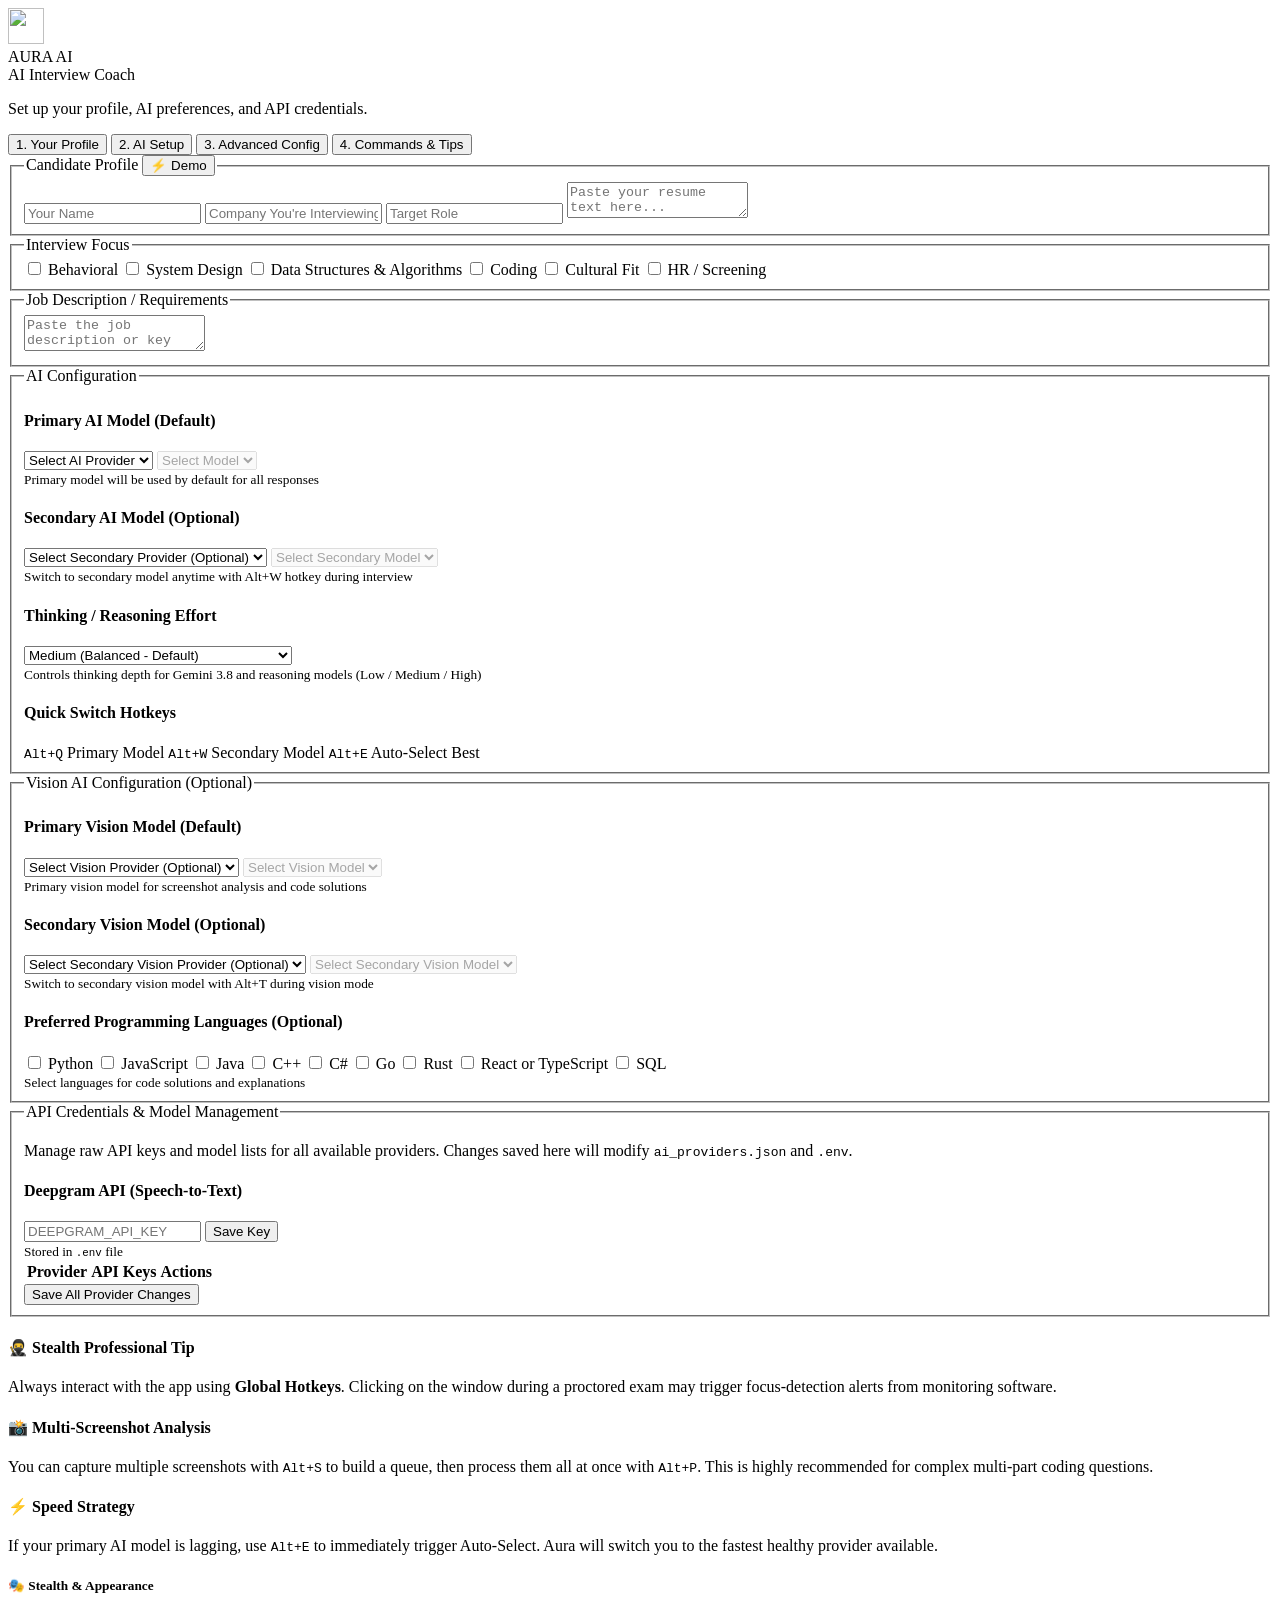
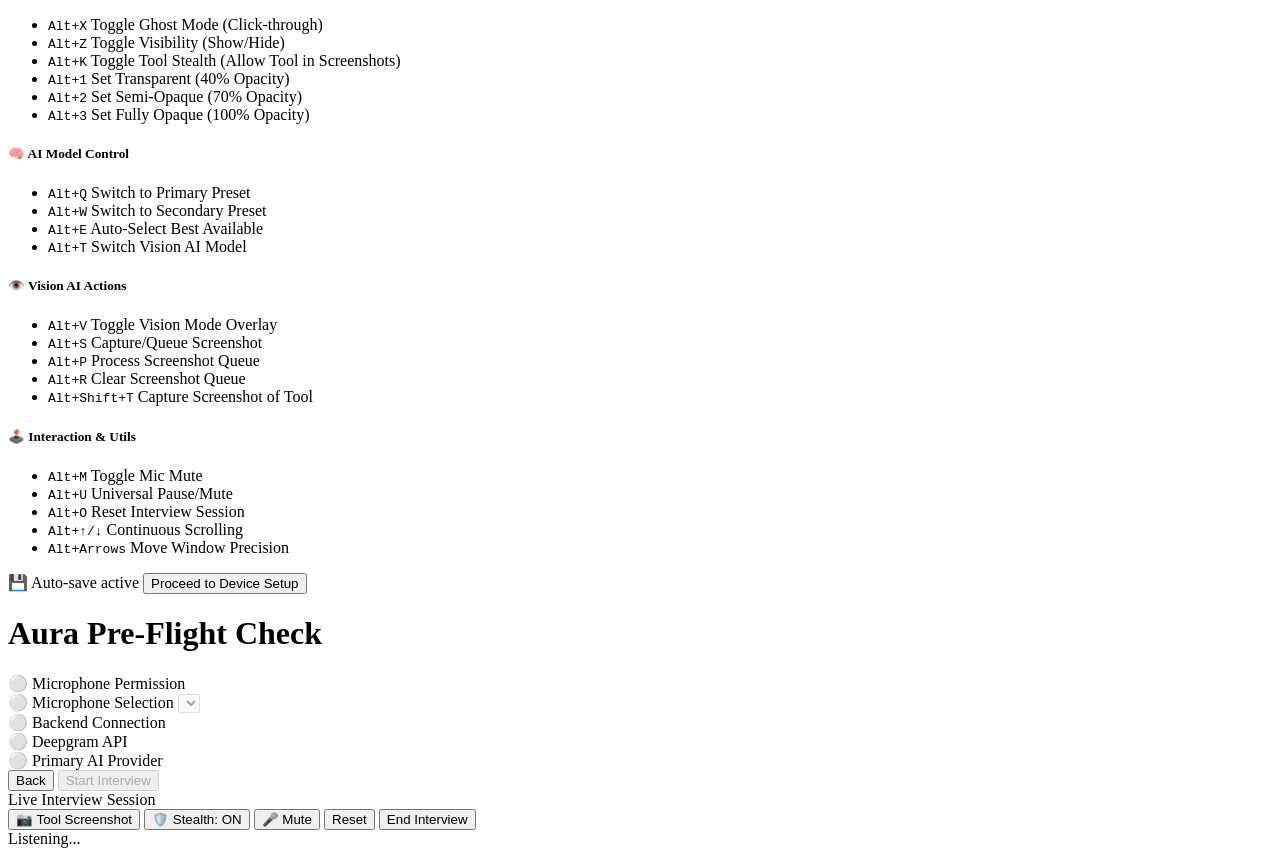
==== web/index.html @ 2e53de3b "feat: complete Aura AI with modern stealth HUD, persistent profile, and optimized Gemini vision" ====
<!DOCTYPE html>
<html lang="en">

<head>
    <meta charset="UTF-8">
    <meta name="viewport" content="width=device-width, initial-scale=1.0">
    <title>Aura</title>
    <link rel="stylesheet" href="/static/css/main.css">
    <link rel="stylesheet" href="/static/css/live-interview.css">
    <link rel="stylesheet" href="/static/css/markdown-styles.css">
    <link rel="stylesheet" href="/static/css/hotkeys.css">
    <!-- Third-party assets are bundled in web/vendor (see its README), so the
         window never waits on the network and works offline -->
    <link rel="stylesheet" href="/static/vendor/inter/inter.css">
    <!-- Prism.js for syntax highlighting; the autoloader fetches languages from vendor/prism/components -->
    <link rel="stylesheet" href="/static/vendor/prism/themes/prism-okaidia.min.css">
    <script src="/static/vendor/prism/components/prism-core.min.js"></script>
    <script src="/static/vendor/prism/plugins/autoloader/prism-autoloader.min.js"></script>
    <!-- KaTeX for LaTeX math in AI responses (keep in sync with package.json) -->
    <link rel="stylesheet" href="/static/vendor/katex/katex.min.css">
    <script defer src="/static/vendor/katex/katex.min.js"></script>
    <script src="/static/vendor/html2canvas.min.js"></script>
</head>

<body>

    <!-- Stage 1: Onboarding -->
    <div id="onboarding-view" class="view active">
        <div class="container">
            <div class="brand-header">
                <div class="brand-lockup">
                    <img class="brand-mark" src="/static/img/aura-logo.png" alt="" width="36" height="36">
                    <div class="brand-logo">AURA AI</div>
                </div>
                <span class="brand-tagline">AI Interview Coach</span>
            </div>
            <p class="subtitle">Set up your profile, AI preferences, and API credentials.</p>

            <!-- Tab Navigation -->
            <div class="tabs-nav">
                <button class="tab-btn active" data-tab="profile-tab">1. Your Profile</button>
                <button class="tab-btn" data-tab="ai-setup-tab">2. AI Setup</button>
                <button class="tab-btn" data-tab="advanced-config-tab">3. Advanced Config</button>
                <button class="tab-btn" data-tab="commands-tab">4. Commands & Tips</button>
            </div>

            <div class="tab-content">
                <!-- Tab 1: Profile -->
                <div id="profile-tab" class="tab-pane active">
                    <div class="onboarding-grid">
                        <fieldset class="grid-span-1">
                            <legend>Candidate Profile <button type="button" id="fill-demo-btn" class="demo-fill-btn"
                                    title="Fill with demo data">⚡ Demo</button></legend>
                            <input type="text" id="user-name" placeholder="Your Name" required>
                            <input type="text" id="user-company" placeholder="Company You're Interviewing With"
                                required>
                            <input type="text" id="user-role" placeholder="Target Role" required>
                            <textarea id="user-resume" placeholder="Paste your resume text here..." required></textarea>
                        </fieldset>

                        <fieldset class="grid-span-1">
                            <legend>Interview Focus</legend>
                            <div class="checkbox-group">
                                <label><input type="checkbox" name="focus" value="behavioral"> Behavioral</label>
                                <label><input type="checkbox" name="focus" value="system-design"> System Design</label>
                                <label><input type="checkbox" name="focus" value="dsa"> Data Structures &
                                    Algorithms</label>
                                <label><input type="checkbox" name="focus" value="coding"> Coding</label>
                                <label><input type="checkbox" name="focus" value="cultural-fit"> Cultural Fit</label>
                                <label><input type="checkbox" name="focus" value="hr"> HR / Screening</label>
                            </div>
                        </fieldset>
                    </div>
                    <fieldset>
                        <legend>Job Description / Requirements</legend>
                        <textarea id="user-objectives"
                            placeholder="Paste the job description or key requirements here to give the AI context."></textarea>
                    </fieldset>
                </div>

                <!-- Tab 2: AI Setup -->
                <div id="ai-setup-tab" class="tab-pane">
                    <fieldset>
                        <legend>AI Configuration</legend>
                        <div class="ai-config-section">
                            <div class="ai-config-primary">
                                <h4>Primary AI Model (Default)</h4>
                                <div class="ai-config-group">
                                    <select id="ai-provider-select" aria-label="Primary AI provider" required>
                                        <option value="">Select AI Provider</option>
                                    </select>
                                    <select id="ai-model-select" aria-label="Primary AI model" disabled required>
                                        <option value="">Select Model</option>
                                    </select>
                                </div>
                                <small class="config-hint">Primary model will be used by default for all
                                    responses</small>
                            </div>

                            <div class="ai-config-secondary">
                                <h4>Secondary AI Model (Optional)</h4>
                                <div class="ai-config-group">
                                    <select id="ai-secondary-provider-select" aria-label="Secondary AI provider">
                                        <option value="">Select Secondary Provider (Optional)</option>
                                    </select>
                                    <select id="ai-secondary-model-select" aria-label="Secondary AI model" disabled>
                                        <option value="">Select Secondary Model</option>
                                    </select>
                                </div>
                                <small class="config-hint">Switch to secondary model anytime with Alt+W hotkey during
                                    interview</small>
                            </div>

                            <div class="ai-config-effort" style="margin-top: 15px;">
                                <h4>Thinking / Reasoning Effort</h4>
                                <div class="ai-config-group">
                                    <select id="reasoning-effort-select" aria-label="Thinking / Reasoning Effort">
                                        <option value="medium" selected>Medium (Balanced - Default)</option>
                                        <option value="low">Low (Fastest response, light thinking)</option>
                                        <option value="high">High (Deep reasoning, thorough analysis)</option>
                                    </select>
                                </div>
                                <small class="config-hint">Controls thinking depth for Gemini 3.8 and reasoning models (Low / Medium / High)</small>
                            </div>

                            <div class="preset-info">
                                <h4>Quick Switch Hotkeys</h4>
                                <div class="hotkey-list">
                                    <span class="hotkey-item"><kbd>Alt+Q</kbd> Primary Model</span>
                                    <span class="hotkey-item"><kbd>Alt+W</kbd> Secondary Model</span>
                                    <span class="hotkey-item"><kbd>Alt+E</kbd> Auto-Select Best</span>
                                </div>
                            </div>
                        </div>
                    </fieldset>

                    <fieldset>
                        <legend>Vision AI Configuration (Optional)</legend>
                        <div class="vision-config-section">
                            <div class="vision-config-primary">
                                <h4>Primary Vision Model (Default)</h4>
                                <div class="ai-config-group">
                                    <select id="vision-provider-select" aria-label="Primary vision provider">
                                        <option value="">Select Vision Provider (Optional)</option>
                                    </select>
                                    <select id="vision-model-select" aria-label="Primary vision model" disabled>
                                        <option value="">Select Vision Model</option>
                                    </select>
                                </div>
                                <small class="config-hint">Primary vision model for screenshot analysis and code
                                    solutions</small>
                            </div>

                            <div class="vision-config-secondary">
                                <h4>Secondary Vision Model (Optional)</h4>
                                <div class="ai-config-group">
                                    <select id="vision-secondary-provider-select" aria-label="Secondary vision provider">
                                        <option value="">Select Secondary Vision Provider (Optional)</option>
                                    </select>
                                    <select id="vision-secondary-model-select" aria-label="Secondary vision model" disabled>
                                        <option value="">Select Secondary Vision Model</option>
                                    </select>
                                </div>
                                <small class="config-hint">Switch to secondary vision model with Alt+T during vision
                                    mode</small>
                            </div>

                            <div class="programming-languages">
                                <h4>Preferred Programming Languages (Optional)</h4>
                                <div class="language-selector">
                                    <div class="checkbox-group">
                                        <label><input type="checkbox" name="language" value="python"> Python</label>
                                        <label><input type="checkbox" name="language" value="javascript">
                                            JavaScript</label>
                                        <label><input type="checkbox" name="language" value="java"> Java</label>
                                        <label><input type="checkbox" name="language" value="cpp"> C++</label>
                                        <label><input type="checkbox" name="language" value="csharp"> C#</label>
                                        <label><input type="checkbox" name="language" value="go"> Go</label>
                                        <label><input type="checkbox" name="language" value="rust"> Rust</label>
                                        <label><input type="checkbox" name="language" value="react or typescript"> React
                                            or TypeScript</label>
                                        <label><input type="checkbox" name="language" value="sql"> SQL</label>
                                    </div>
                                </div>
                                <small class="config-hint">Select languages for code solutions and explanations</small>
                            </div>
                        </div>
                    </fieldset>
                </div>

                <!-- Tab 3: Advanced Configuration -->
                <div id="advanced-config-tab" class="tab-pane">
                    <fieldset>
                        <legend>API Credentials & Model Management</legend>
                        <div class="advanced-info-box">
                            <p>Manage raw API keys and model lists for all available providers. Changes saved here will
                                modify <code>ai_providers.json</code> and <code>.env</code>.</p>
                        </div>

                        <div class="deepgram-config">
                            <h4>Deepgram API (Speech-to-Text)</h4>
                            <div class="config-row">
                                <input type="password" id="adv-deepgram-key" placeholder="DEEPGRAM_API_KEY">
                                <button id="save-deepgram-btn" class="save-small">Save Key</button>
                            </div>
                            <small class="config-hint">Stored in <code>.env</code> file</small>
                        </div>

                        <div class="providers-table-container">
                            <table class="providers-table">
                                <thead>
                                    <tr>
                                        <th>Provider</th>
                                        <th>API Keys</th>
                                        <th>Actions</th>
                                    </tr>
                                </thead>
                                <tbody id="adv-providers-list">
                                    <!-- Providers will be generated here -->
                                </tbody>
                            </table>
                        </div>

                        <div class="advanced-actions">
                            <button id="save-all-providers-btn">Save All Provider Changes</button>
                        </div>
                    </fieldset>
                </div>

                <!-- Tab 4: Commands & Pro-Tips -->
                <div id="commands-tab" class="tab-pane">
                    <div class="commands-layout">
                        <div class="pro-tips-section">
                            <div class="pro-tip-card">
                                <h4>🥷 Stealth Professional Tip</h4>
                                <p>Always interact with the app using <strong>Global Hotkeys</strong>. Clicking on the
                                    window during a proctored exam may trigger focus-detection alerts from monitoring
                                    software.</p>
                            </div>
                            <div class="pro-tip-card vision">
                                <h4>📸 Multi-Screenshot Analysis</h4>
                                <p>You can capture multiple screenshots with <kbd>Alt+S</kbd> to build a queue, then
                                    process them all at once with <kbd>Alt+P</kbd>. This is highly recommended for
                                    complex multi-part coding questions.</p>
                            </div>
                            <div class="pro-tip-card performance">
                                <h4>⚡ Speed Strategy</h4>
                                <p>If your primary AI model is lagging, use <kbd>Alt+E</kbd> to immediately trigger
                                    Auto-Select. Aura will switch you to the fastest healthy provider available.</p>
                            </div>
                        </div>

                        <div class="commands-grid">
                            <div class="command-category">
                                <h5>🎭 Stealth & Appearance</h5>
                                <ul class="command-list">
                                    <li><kbd>Alt+X</kbd> <span>Toggle Ghost Mode (Click-through)</span></li>
                                    <li><kbd>Alt+Z</kbd> <span>Toggle Visibility (Show/Hide)</span></li>
                                    <li><kbd>Alt+K</kbd> <span>Toggle Tool Stealth (Allow Tool in Screenshots)</span></li>
                                    <li><kbd>Alt+1</kbd> <span>Set Transparent (40% Opacity)</span></li>
                                    <li><kbd>Alt+2</kbd> <span>Set Semi-Opaque (70% Opacity)</span></li>
                                    <li><kbd>Alt+3</kbd> <span>Set Fully Opaque (100% Opacity)</span></li>
                                </ul>
                            </div>

                            <div class="command-category">
                                <h5>🧠 AI Model Control</h5>
                                <ul class="command-list">
                                    <li><kbd>Alt+Q</kbd> <span>Switch to Primary Preset</span></li>
                                    <li><kbd>Alt+W</kbd> <span>Switch to Secondary Preset</span></li>
                                    <li><kbd>Alt+E</kbd> <span>Auto-Select Best Available</span></li>
                                    <li><kbd>Alt+T</kbd> <span>Switch Vision AI Model</span></li>
                                </ul>
                            </div>

                            <div class="command-category">
                                <h5>👁️ Vision AI Actions</h5>
                                <ul class="command-list">
                                    <li><kbd>Alt+V</kbd> <span>Toggle Vision Mode Overlay</span></li>
                                    <li><kbd>Alt+S</kbd> <span>Capture/Queue Screenshot</span></li>
                                    <li><kbd>Alt+P</kbd> <span>Process Screenshot Queue</span></li>
                                    <li><kbd>Alt+R</kbd> <span>Clear Screenshot Queue</span></li>
                                    <li><kbd>Alt+Shift+T</kbd> <span>Capture Screenshot of Tool</span></li>
                                </ul>
                            </div>

                            <div class="command-category">
                                <h5>🕹️ Interaction & Utils</h5>
                                <ul class="command-list">
                                    <li><kbd>Alt+M</kbd> <span>Toggle Mic Mute</span></li>
                                    <li><kbd>Alt+U</kbd> <span>Universal Pause/Mute</span></li>
                                    <li><kbd>Alt+O</kbd> <span>Reset Interview Session</span></li>
                                    <li><kbd>Alt+↑/↓</kbd> <span>Continuous Scrolling</span></li>
                                    <li><kbd>Alt+Arrows</kbd> <span>Move Window Precision</span></li>
                                </ul>
                            </div>
                        </div>
                    </div>
                </div>
            </div>

            <div class="onboarding-footer">
                <span id="auto-save-status" class="auto-save-status">💾 Auto-save active</span>
                <button id="proceed-to-checks">Proceed to Device Setup</button>
            </div>
        </div>
    </div>

    <!-- Stage 2: Pre-Flight Check -->
    <div id="preflight-view" class="view">
        <div class="container">
            <h1>Aura Pre-Flight Check</h1>
            <div id="checks">
                <div class="check-item" id="check-mic-permission"><span class="indicator">⚪</span> Microphone Permission
                </div>
                <div class="check-item" id="check-mic-selection"><span class="indicator">⚪</span> Microphone Selection
                    <select id="mic-select" aria-label="Microphone device" disabled></select>
                </div>
                <div class="check-item" id="check-backend"><span class="indicator">⚪</span> Backend Connection</div>
                <div class="check-item" id="check-deepgram"><span class="indicator">⚪</span> Deepgram API</div>
                <div class="check-item" id="check-ai-provider"><span class="indicator">⚪</span> Primary AI Provider
                </div>
                <div class="check-item" id="check-ai-secondary-provider" style="display: none;"><span
                        class="indicator">⚪</span> Secondary AI Provider</div>
                <div class="check-item" id="check-vision-provider" style="display: none;"><span
                        class="indicator">⚪</span> Primary Vision AI Provider</div>
                <div class="check-item" id="check-vision-secondary-provider" style="display: none;"><span
                        class="indicator">⚪</span> Secondary Vision AI Provider</div>
            </div>
            <div class="preflight-buttons">
                <button id="back-to-onboarding-btn">Back</button>
                <button id="start-interview-button" disabled>Start Interview</button>
            </div>
        </div>
    </div>

    <!-- Stage 3: Live Interview -->
    <div id="live-view" class="view">
        <div class="live-interview-container">
            <!-- Header -->
            <div class="live-header">
                <div class="live-status">
                    <div class="status-indicator recording"></div>
                    <span>Live Interview Session</span>
                </div>
                <div class="header-controls">
                    <button id="tool-screenshot-btn" class="header-tool-btn" title="Take Screenshot of Tool (Alt+Shift+T)">
                        <span class="btn-icon">📷</span>
                        <span class="btn-text">Tool Screenshot</span>
                    </button>
                    <button id="toggle-stealth-btn" class="header-tool-btn active" title="Toggle Screen Capture Protection (Alt+K)">
                        <span class="btn-icon">🛡️</span>
                        <span class="btn-text">Stealth: ON</span>
                    </button>
                    <button id="mute-btn" class="mute-btn" title="Mute microphone input to app (Alt+M)">
                        <span class="mute-icon">🎤</span>
                        <span class="mute-text">Mute</span>
                    </button>
                    <button id="reset-interview-btn" class="reset-btn">Reset</button>
                    <button id="end-interview-btn" class="end-btn">End Interview</button>
                </div>
            </div>

            <!-- Main Content Area -->
            <div class="interview-content">
                <div class="conversation-stream" id="conversation-stream">
                    <!-- Dynamic content will be added here -->
                </div>
            </div>

            <!-- Current Activity Indicator -->
            <div class="activity-indicator" id="activity-indicator">
                <div class="listening-state">
                    <div class="pulse"></div>
                    <span>Listening...</span>
                </div>
            </div>
        </div>
    </div>

    <script type="module" src="/static/js/preset-manager.js"></script>
    <script type="module" src="/static/js/screenshot-service.js"></script>
    <script type="module" src="/static/js/main.js"></script>

</body>

</html>
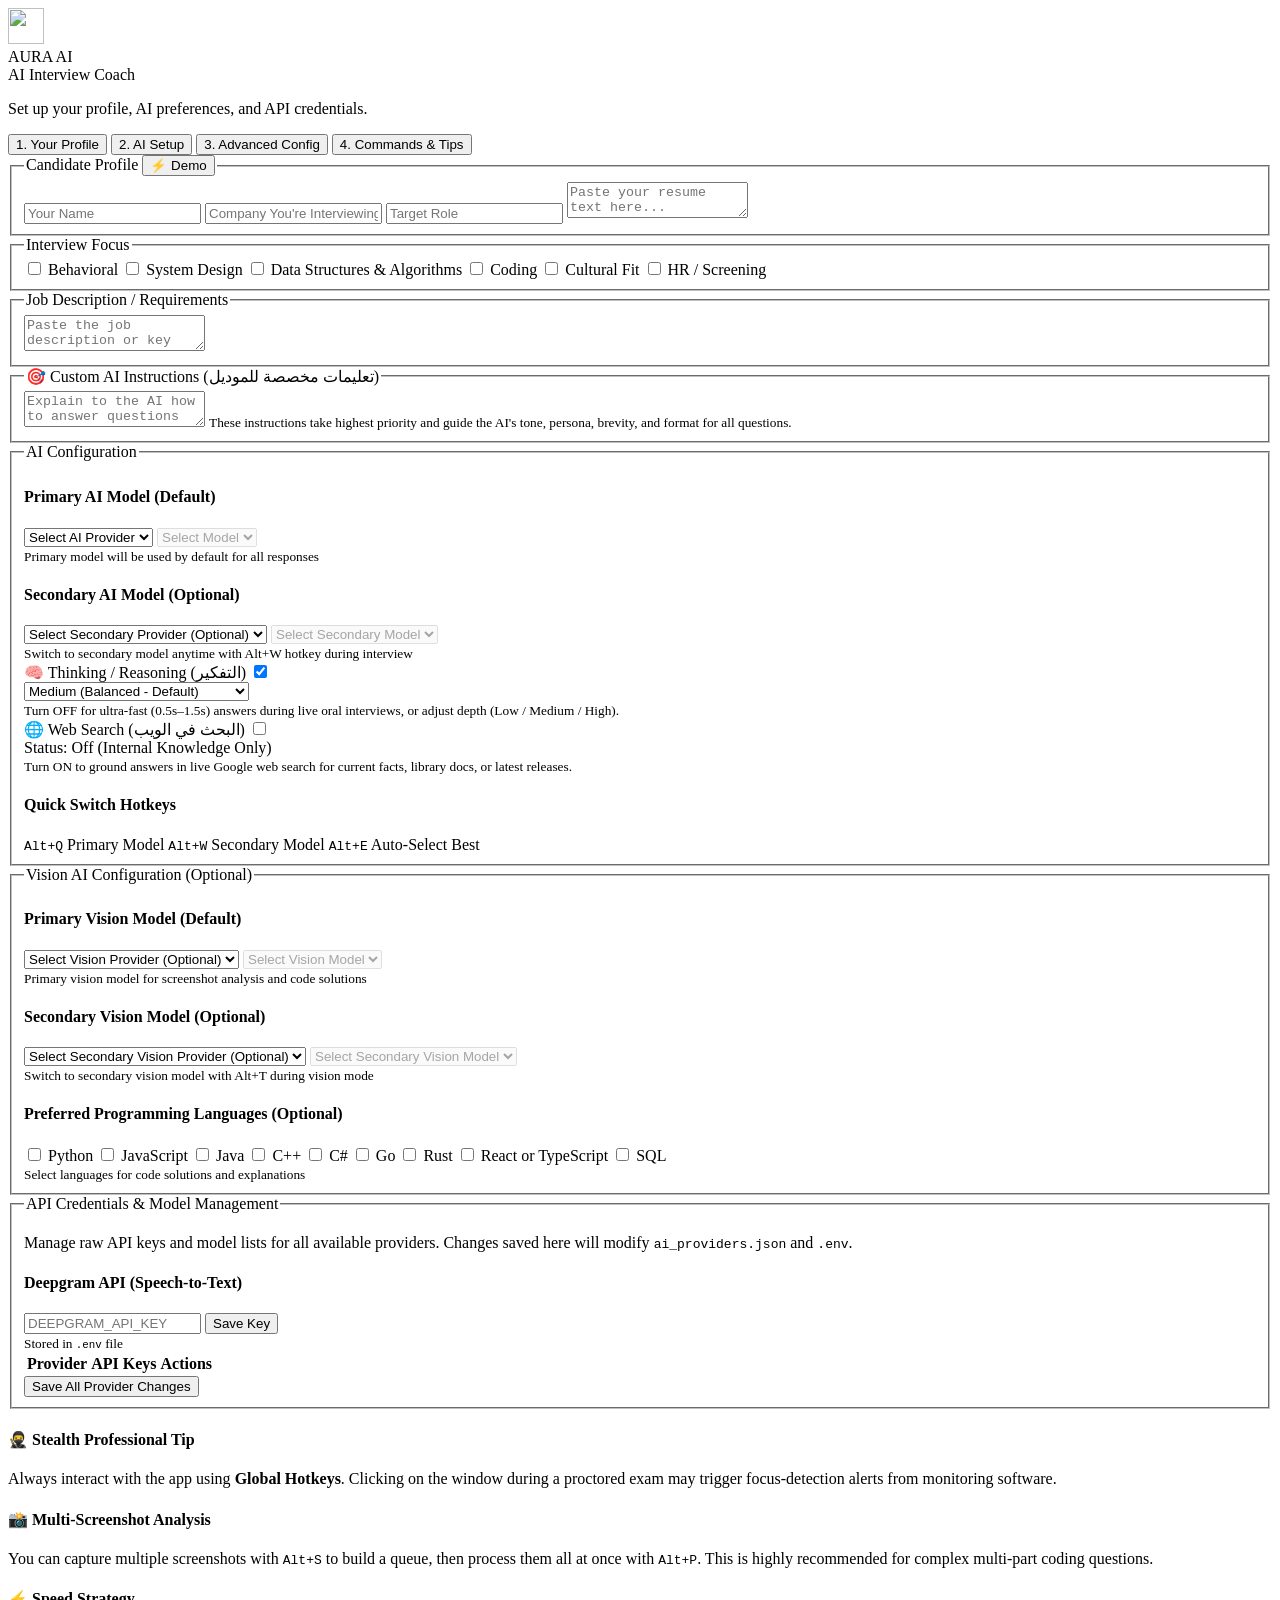
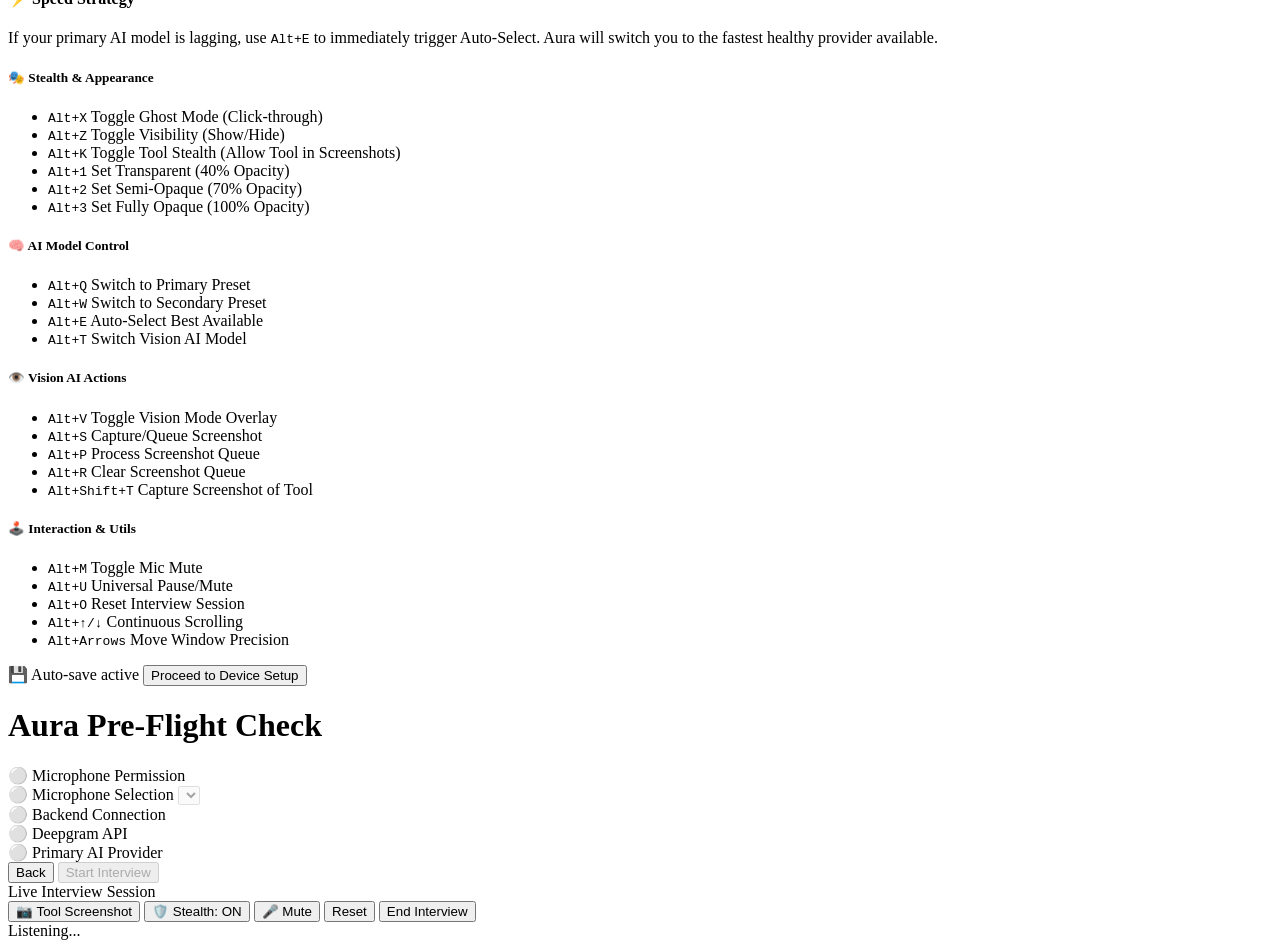
==== commit 1bd29c0b: "feat: add custom AI instructions with thinking and web search toggles - Add user instructions textar" ====
--- a/web/index.html
+++ b/web/index.html
@@ -76,6 +76,12 @@
                         <textarea id="user-objectives"
                             placeholder="Paste the job description or key requirements here to give the AI context."></textarea>
                     </fieldset>
+                    <fieldset>
+                        <legend>🎯 Custom AI Instructions (تعليمات مخصصة للموديل)</legend>
+                        <textarea id="user-instructions"
+                            placeholder="Explain to the AI how to answer questions (e.g., 'Answer in concise bullet points', 'Keep explanations under 2 minutes', 'Explain concepts from first principles with simple analogies', 'Speak as an undergraduate student', 'Respond in Arabic if the interviewer speaks Arabic')."></textarea>
+                        <small class="config-hint">These instructions take highest priority and guide the AI's tone, persona, brevity, and format for all questions.</small>
+                    </fieldset>
                 </div>
 
                 <!-- Tab 2: AI Setup -->
@@ -111,16 +117,48 @@
                                     interview</small>
                             </div>
 
-                            <div class="ai-config-effort" style="margin-top: 15px;">
-                                <h4>Thinking / Reasoning Effort</h4>
-                                <div class="ai-config-group">
-                                    <select id="reasoning-effort-select" aria-label="Thinking / Reasoning Effort">
-                                        <option value="medium" selected>Medium (Balanced - Default)</option>
-                                        <option value="low">Low (Fastest response, light thinking)</option>
-                                        <option value="high">High (Deep reasoning, thorough analysis)</option>
-                                    </select>
-                                </div>
-                                <small class="config-hint">Controls thinking depth for Gemini 3.8 and reasoning models (Low / Medium / High)</small>
+                            <!-- Advanced Features: Thinking & Web Search Toggles -->
+                            <div class="ai-feature-toggles">
+                                <!-- Thinking / Reasoning Feature Card -->
+                                <div class="feature-toggle-card">
+                                    <div class="feature-card-header">
+                                        <label for="enable-reasoning-toggle" class="feature-card-label">
+                                            <span class="feature-icon">🧠</span>
+                                            <span>Thinking / Reasoning (التفكير)</span>
+                                        </label>
+                                        <label class="switch">
+                                            <input type="checkbox" id="enable-reasoning-toggle" checked>
+                                            <span class="slider"></span>
+                                        </label>
+                                    </div>
+                                    <div class="ai-config-group feature-select-group">
+                                        <select id="reasoning-effort-select" aria-label="Thinking / Reasoning Effort">
+                                            <option value="off">Off (Zero Thinking Latency ⚡)</option>
+                                            <option value="low">Low (Light thinking, fast response)</option>
+                                            <option value="medium" selected>Medium (Balanced - Default)</option>
+                                            <option value="high">High (Deep reasoning & analysis)</option>
+                                        </select>
+                                    </div>
+                                    <small class="config-hint">Turn OFF for ultra-fast (0.5s–1.5s) answers during live oral interviews, or adjust depth (Low / Medium / High).</small>
+                                </div>
+
+                                <!-- Web Search Grounding Feature Card -->
+                                <div class="feature-toggle-card">
+                                    <div class="feature-card-header">
+                                        <label for="enable-web-search-toggle" class="feature-card-label">
+                                            <span class="feature-icon">🌐</span>
+                                            <span>Web Search (البحث في الويب)</span>
+                                        </label>
+                                        <label class="switch">
+                                            <input type="checkbox" id="enable-web-search-toggle">
+                                            <span class="slider"></span>
+                                        </label>
+                                    </div>
+                                    <div class="feature-status-banner">
+                                        Status: <span id="web-search-badge" class="search-badge-off">Off (Internal Knowledge Only)</span>
+                                    </div>
+                                    <small class="config-hint">Turn ON to ground answers in live Google web search for current facts, library docs, or latest releases.</small>
+                                </div>
                             </div>
 
                             <div class="preset-info">
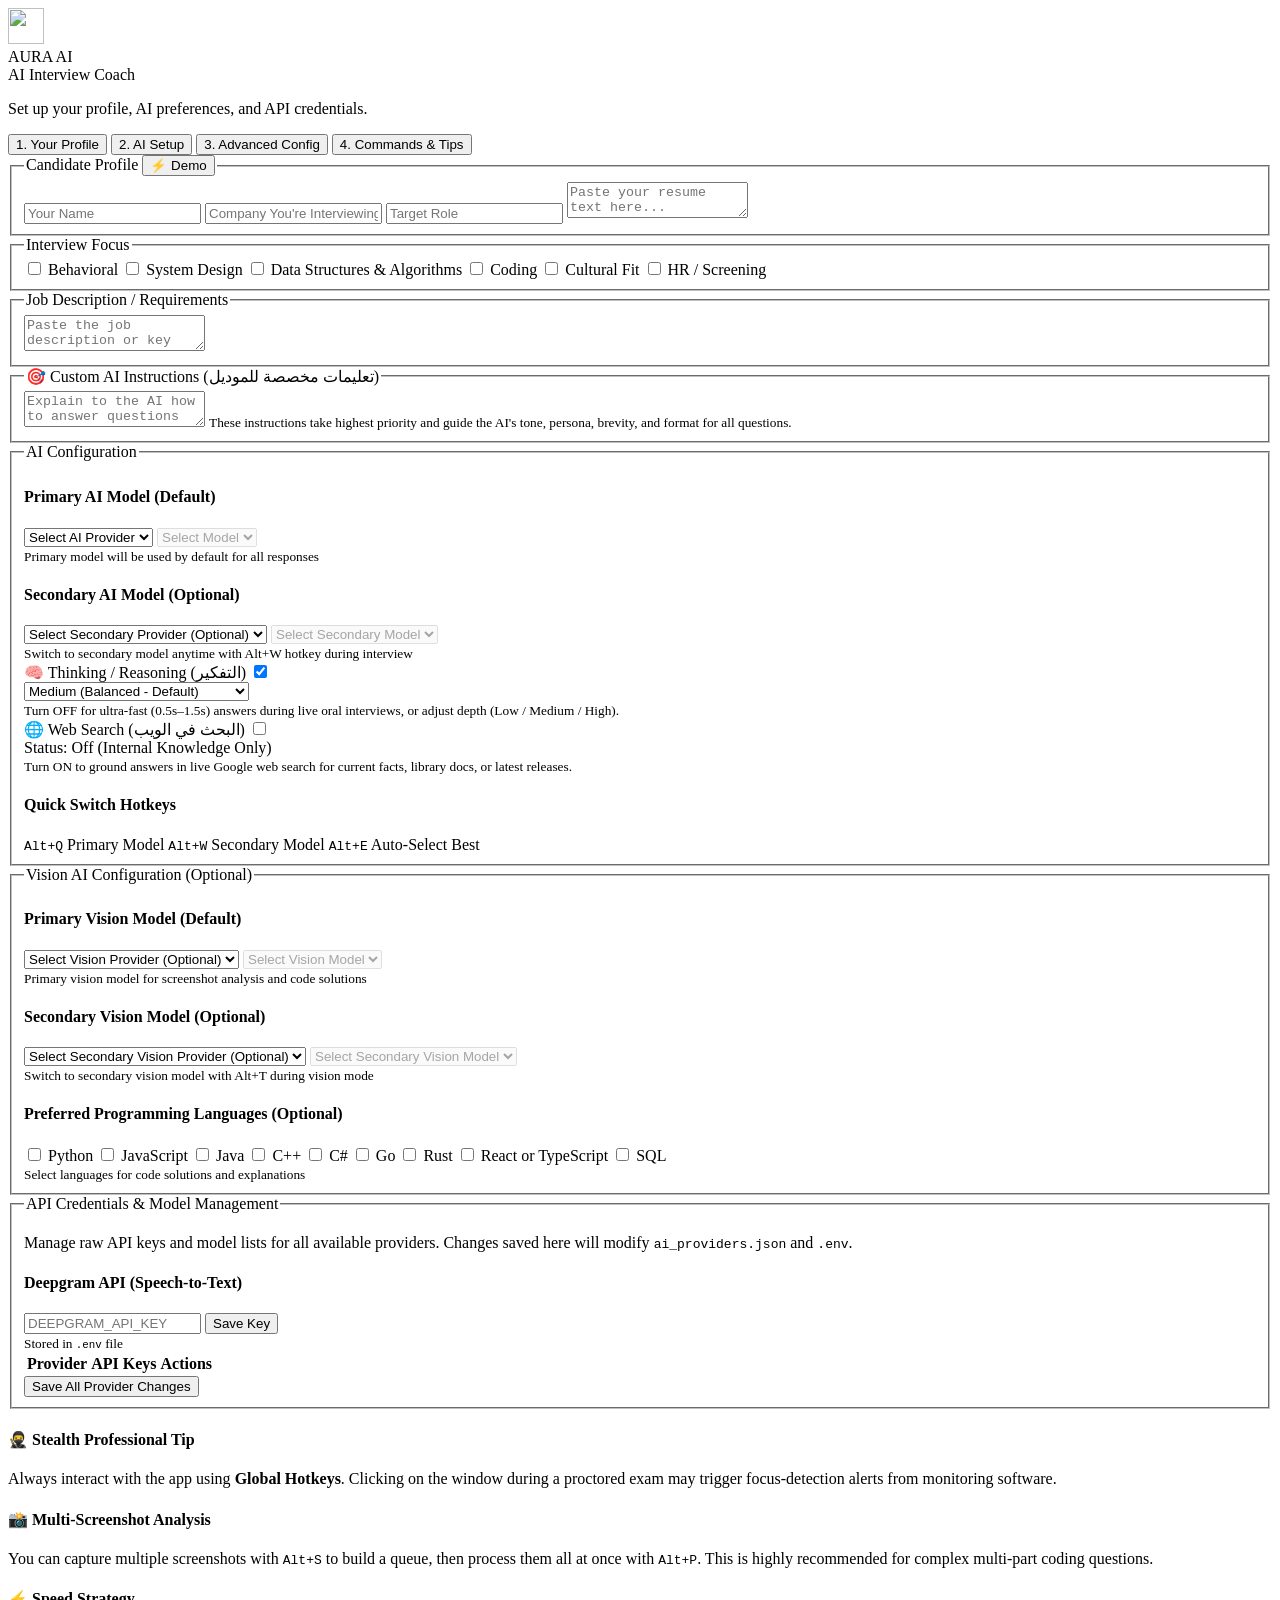
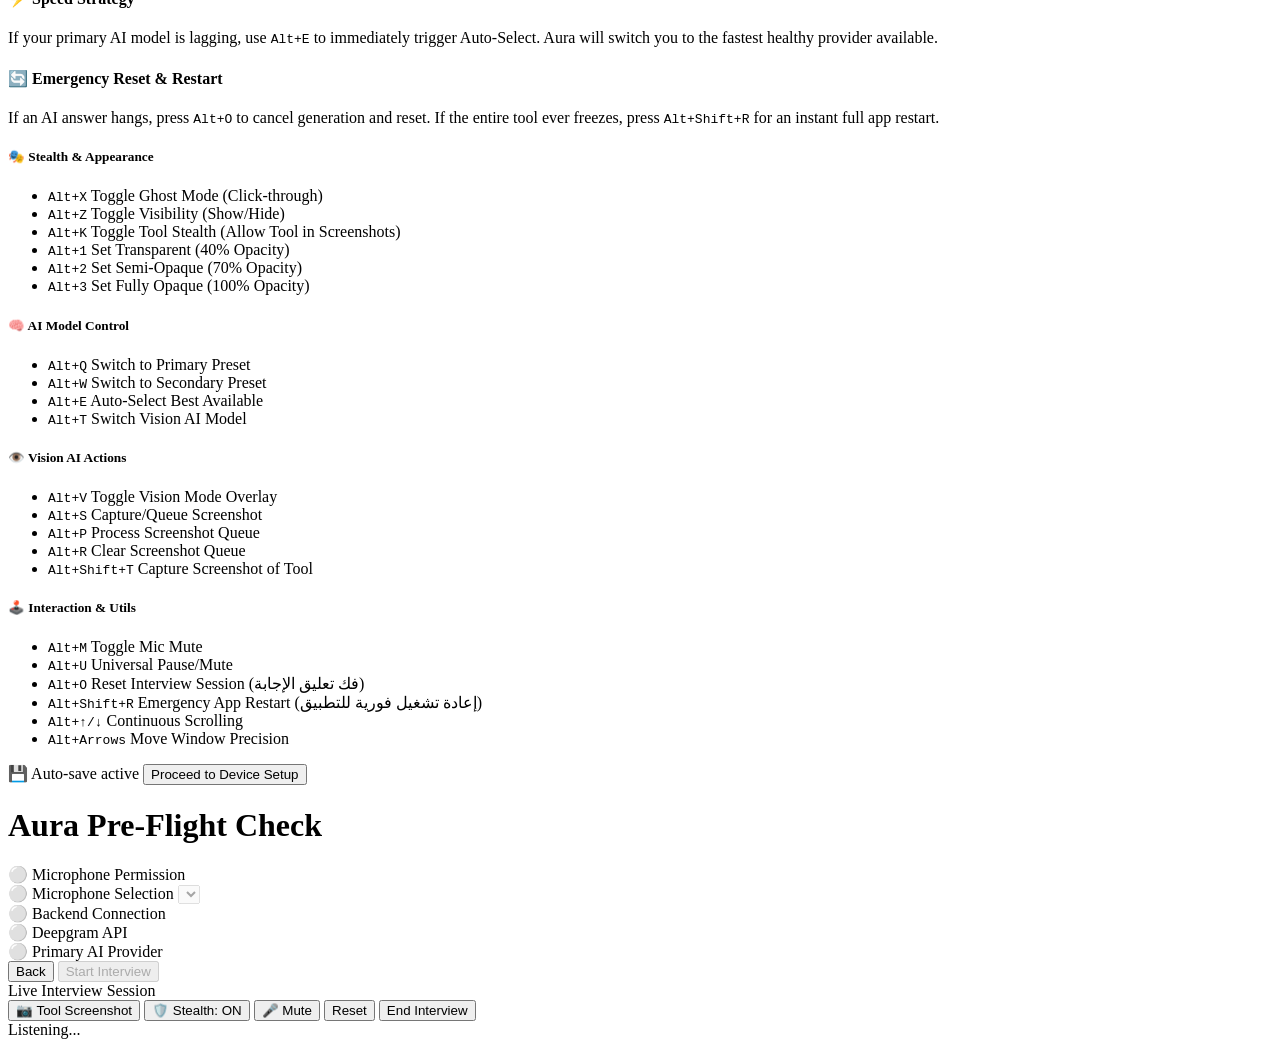
==== commit c46d91e6: "feat: add emergency restart hotkey Alt+Shift+R and enforce job description alignment - Add global em" ====
--- a/web/index.html
+++ b/web/index.html
@@ -286,6 +286,10 @@
                                 <p>If your primary AI model is lagging, use <kbd>Alt+E</kbd> to immediately trigger
                                     Auto-Select. Aura will switch you to the fastest healthy provider available.</p>
                             </div>
+                            <div class="pro-tip-card emergency" style="border-left: 3px solid var(--accent-amber);">
+                                <h4>🔄 Emergency Reset & Restart</h4>
+                                <p>If an AI answer hangs, press <kbd>Alt+O</kbd> to cancel generation and reset. If the entire tool ever freezes, press <kbd>Alt+Shift+R</kbd> for an instant full app restart.</p>
+                            </div>
                         </div>
 
                         <div class="commands-grid">
@@ -327,7 +331,8 @@
                                 <ul class="command-list">
                                     <li><kbd>Alt+M</kbd> <span>Toggle Mic Mute</span></li>
                                     <li><kbd>Alt+U</kbd> <span>Universal Pause/Mute</span></li>
-                                    <li><kbd>Alt+O</kbd> <span>Reset Interview Session</span></li>
+                                    <li><kbd>Alt+O</kbd> <span>Reset Interview Session (فك تعليق الإجابة)</span></li>
+                                    <li><kbd>Alt+Shift+R</kbd> <span>Emergency App Restart (إعادة تشغيل فورية للتطبيق)</span></li>
                                     <li><kbd>Alt+↑/↓</kbd> <span>Continuous Scrolling</span></li>
                                     <li><kbd>Alt+Arrows</kbd> <span>Move Window Precision</span></li>
                                 </ul>
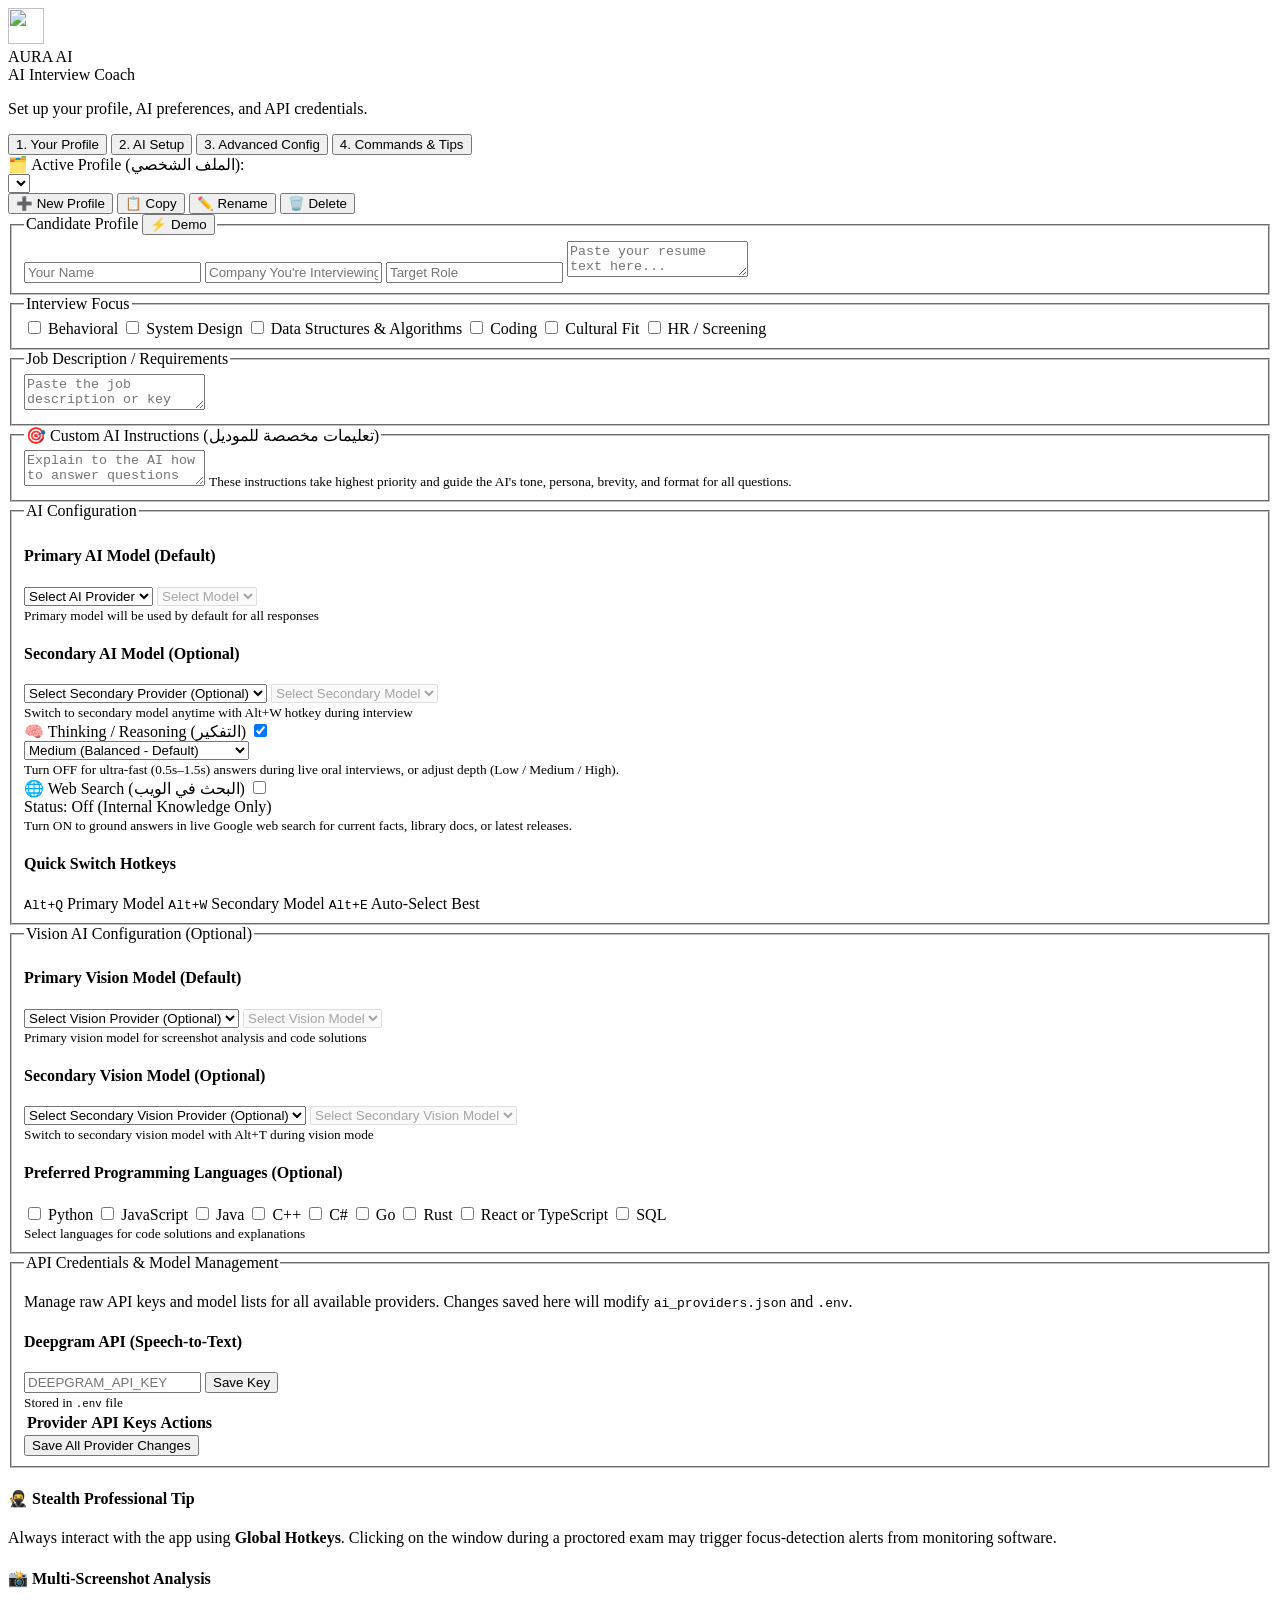
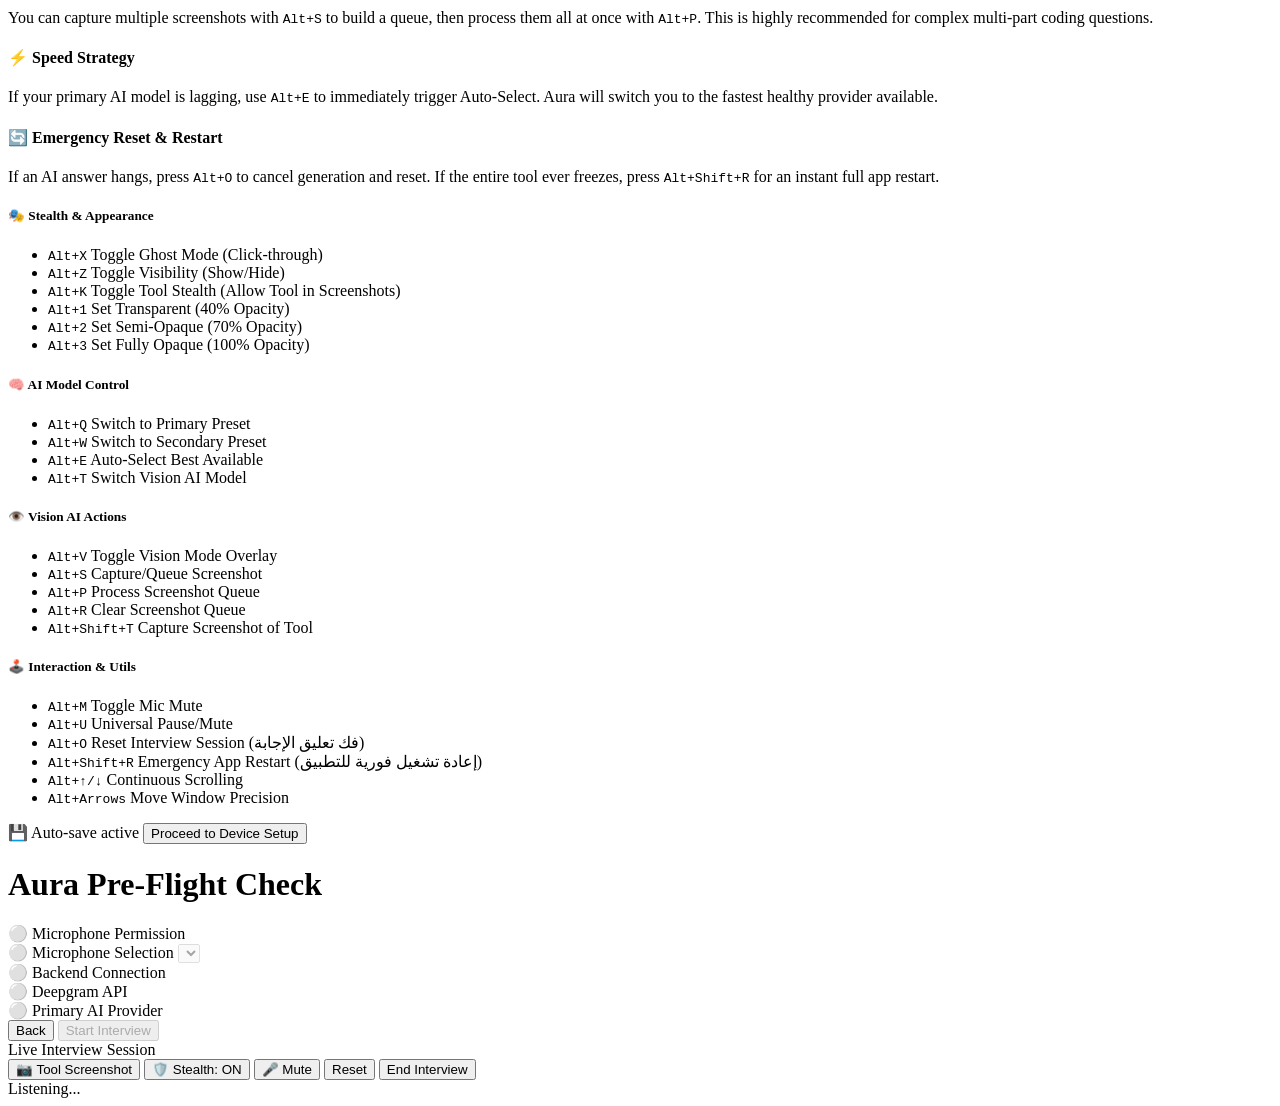
==== commit 9fb3ba90: "feat: add multi-profile management system with CS and Medicine presets and dynamic switching" ====
--- a/web/index.html
+++ b/web/index.html
@@ -47,6 +47,35 @@
             <div class="tab-content">
                 <!-- Tab 1: Profile -->
                 <div id="profile-tab" class="tab-pane active">
+                    <!-- Multi-Profile Switcher & Management Bar -->
+                    <div class="profile-manager-bar">
+                        <div class="profile-selector-group">
+                            <label for="profile-select" class="profile-selector-label">
+                                <span class="profile-badge-icon">🗂️</span>
+                                <span>Active Profile (الملف الشخصي):</span>
+                            </label>
+                            <div class="profile-select-wrapper">
+                                <select id="profile-select" class="profile-dropdown" aria-label="Select Saved Profile">
+                                    <!-- Populated dynamically via ProfileManager -->
+                                </select>
+                            </div>
+                        </div>
+                        <div class="profile-actions-toolbar">
+                            <button type="button" id="btn-new-profile" class="btn-profile-action btn-profile-primary" title="Create a new profile">
+                                <span>➕</span> New Profile
+                            </button>
+                            <button type="button" id="btn-duplicate-profile" class="btn-profile-action" title="Duplicate current profile">
+                                <span>📋</span> Copy
+                            </button>
+                            <button type="button" id="btn-rename-profile" class="btn-profile-action" title="Rename current profile">
+                                <span>✏️</span> Rename
+                            </button>
+                            <button type="button" id="btn-delete-profile" class="btn-profile-action btn-profile-danger" title="Delete current profile">
+                                <span>🗑️</span> Delete
+                            </button>
+                        </div>
+                    </div>
+
                     <div class="onboarding-grid">
                         <fieldset class="grid-span-1">
                             <legend>Candidate Profile <button type="button" id="fill-demo-btn" class="demo-fill-btn"
